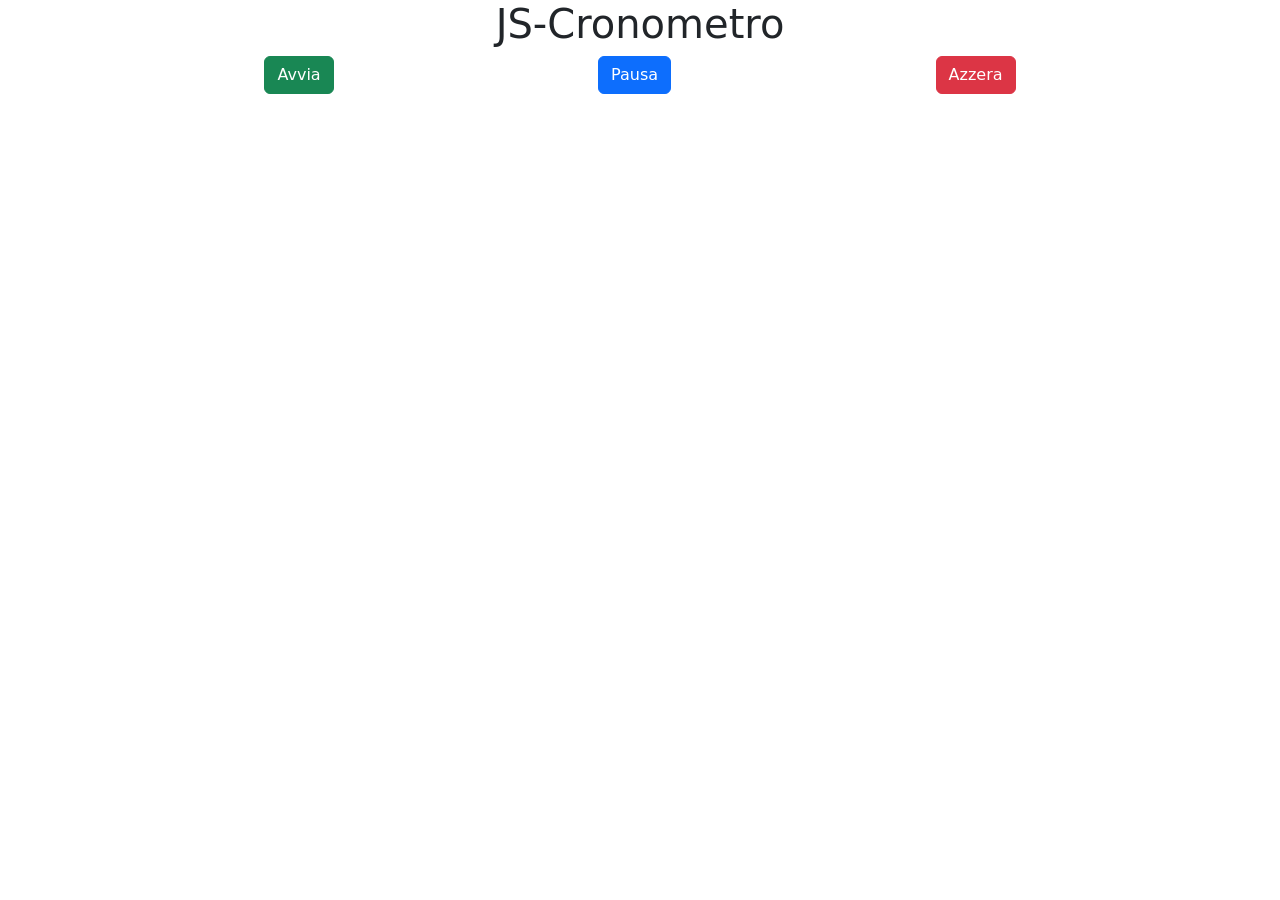
==== 2/index.html @ eaa00109 "update" ====
<!DOCTYPE html>
<html lang="en">
<head>
  <meta charset="UTF-8">
  <meta http-equiv="X-UA-Compatible" content="IE=edge">
  <meta name="viewport" content="width=device-width, initial-scale=1.0">
  <link rel="shortcut icon" href="https://boolean.careers/favicon/favicon-16x16.png" type="image/x-icon">
  <link href="https://cdn.jsdelivr.net/npm/bootstrap@5.2.0-beta1/dist/css/bootstrap.min.css" rel="stylesheet" integrity="sha384-0evHe/X+R7YkIZDRvuzKMRqM+OrBnVFBL6DOitfPri4tjfHxaWutUpFmBp4vmVor" crossorigin="anonymous">
  <title>Cronometro</title>
</head>
<body>

  <div>

    <div class="text-center">
      <h1 class="text-center">JS-Cronometro</h1>
    </div> 

    <div >
      <div class="d-flex justify-content-evenly">
        <div class="btn btn-success" id="start">Avvia</div>
        <div class="btn btn-primary" id="pause">Pausa</div>
        <div class="btn btn-danger" id="reset">Azzera</div>
      </div>
    </div>

    <div class="text-center fs-1">
      <div id="tempo">&nbsp;</div>
    </div>

  </div>

  <script src="js/script.js"></script>
</body>
</html>
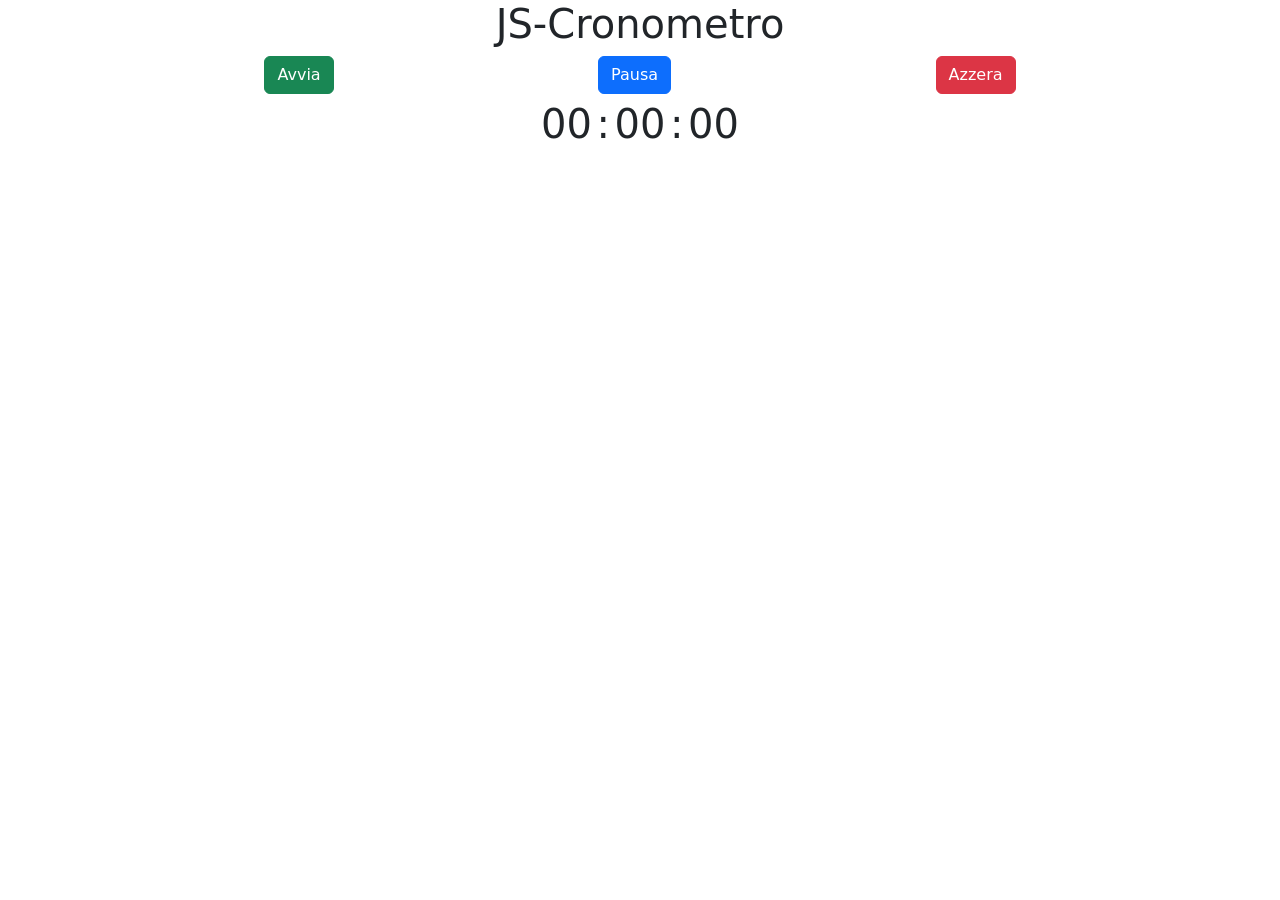
==== commit ce02e260: "update" ====
--- a/2/index.html
+++ b/2/index.html
@@ -6,6 +6,8 @@
   <meta name="viewport" content="width=device-width, initial-scale=1.0">
   <link rel="shortcut icon" href="https://boolean.careers/favicon/favicon-16x16.png" type="image/x-icon">
   <link href="https://cdn.jsdelivr.net/npm/bootstrap@5.2.0-beta1/dist/css/bootstrap.min.css" rel="stylesheet" integrity="sha384-0evHe/X+R7YkIZDRvuzKMRqM+OrBnVFBL6DOitfPri4tjfHxaWutUpFmBp4vmVor" crossorigin="anonymous">
+
+  <link rel="stylesheet" href="./css/style.css">
   <title>Cronometro</title>
 </head>
 <body>
@@ -25,7 +27,11 @@
     </div>
 
     <div class="text-center fs-1">
-      <div id="tempo">&nbsp;</div>
+      <div id="tempo" class="d-flex justify-content-center">
+        <div id="min" class="timing">00</div> : 
+        <div id="sec" class="timing">00</div> : 
+        <div id="millsec" class="timing">00</div>
+      </div>
     </div>
 
   </div>
--- a/2/css/style.css
+++ b/2/css/style.css
@@ -0,0 +1,6 @@
+
+.timing{
+  width: 60px;
+}
+
+
